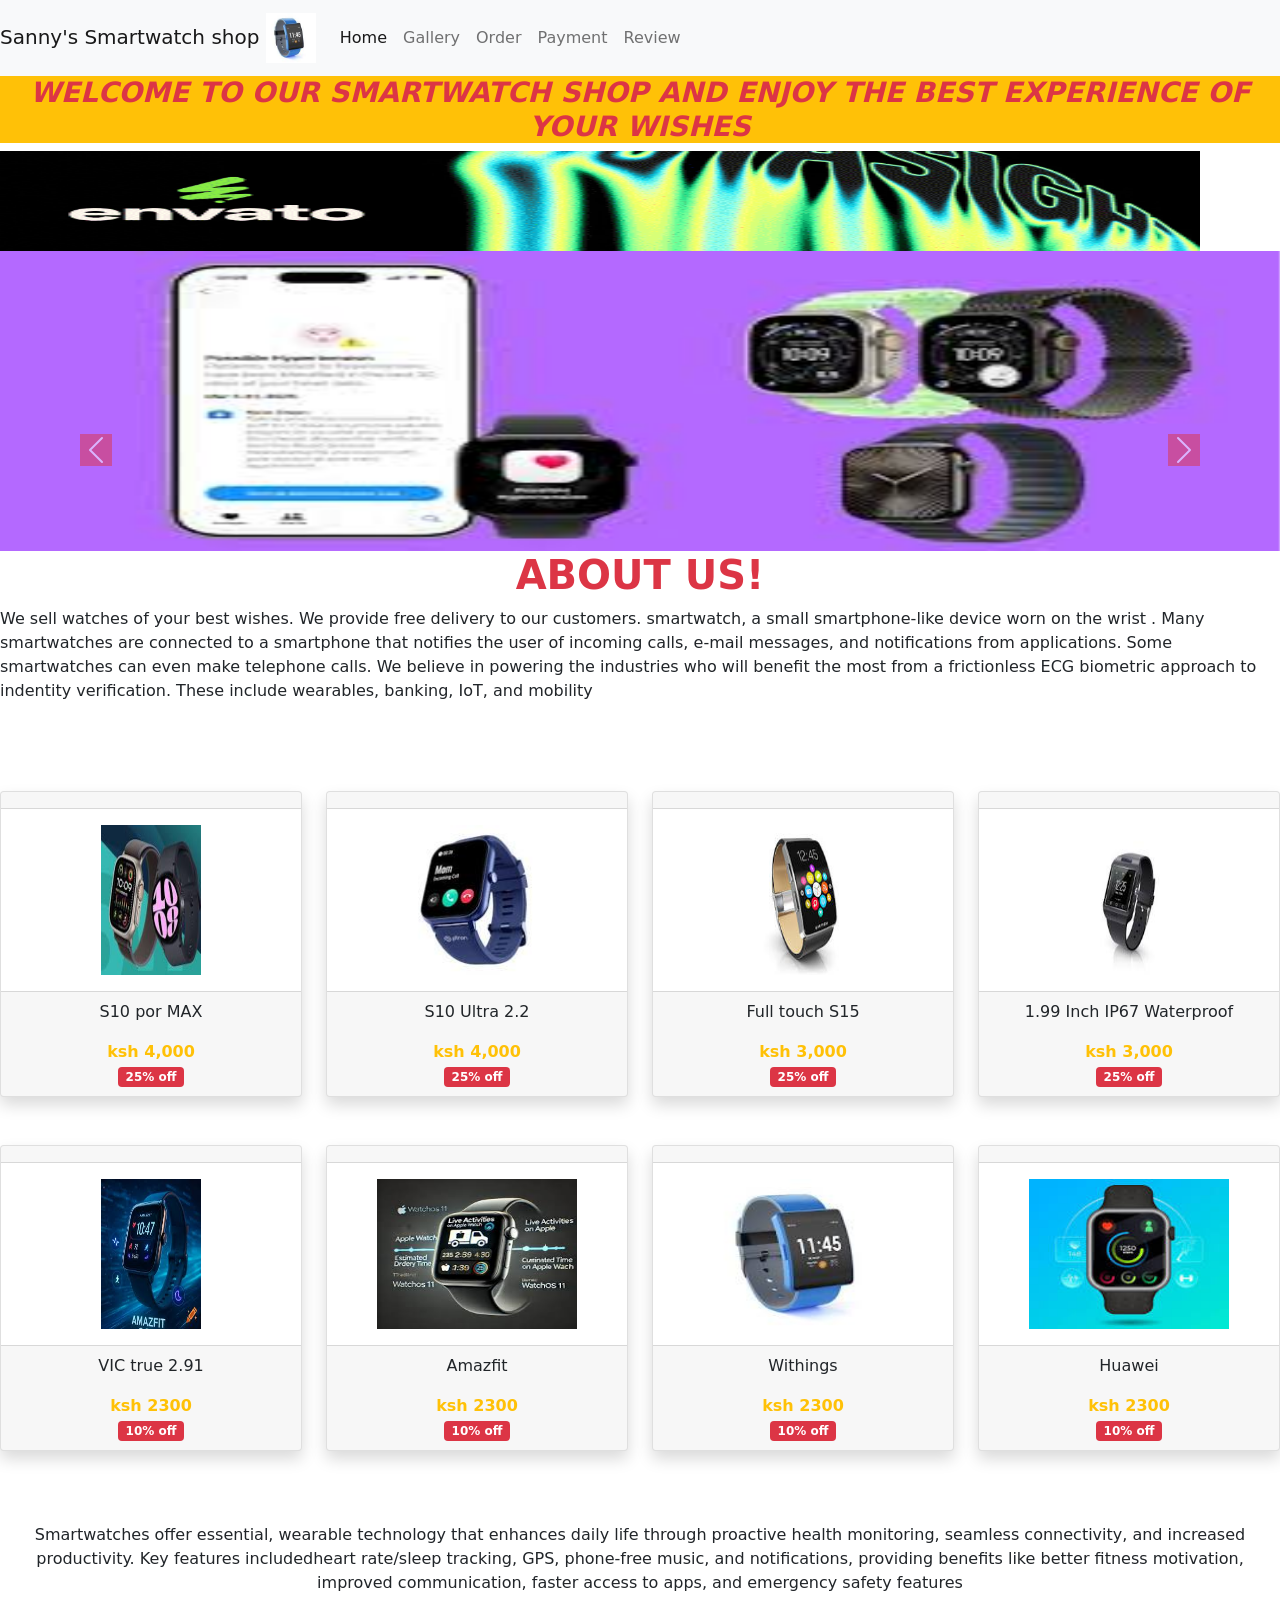
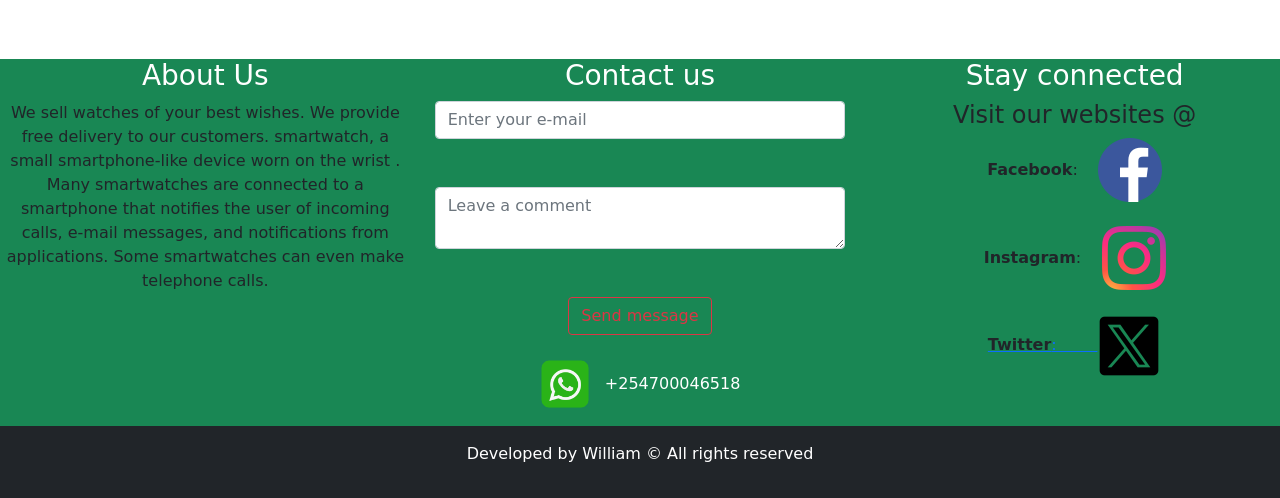
==== index.html @ 93efe293 "iI Have added some changes in the gallery.html" ====
<!DOCTYPE html>
<html lang="en">

<head>
    <meta charset="UTF-8">
    <meta name="viewport" content="width=device-width, initial-scale=1.0">
    <title>Smartwatch shop</title>
    <script src="js/bootstrap.js"></script>
    <link rel="stylesheet" href="css/bootstrap.css">
</head>

<body>
    <!-- navigation bar -->
    <section class="row">
        <div class="col-md-12">
            <nav class="navbar bg-light navbar-light navbar-expand-md bg-danger">
                <a href="#" class="navbar-brand">Sanny's Smartwatch shop <b><img src="images/download (5).jpeg" alt="" width="50px"></b></a>
                <!-- Creating humberger  -->
                <button class="navbar-toggler" data-bs-toggle="collapse" data-bs-target="#navbarcollapse">
                    <span class="navbar-toggler-icon"></span>

                </button>

                <div class="collapse navbar-collapse" id="navbarcollapse">
                    <div class="navbar-nav">
                        <a href="home.html" class="nav-link active">Home</a>
                        <a href="gallery.html" class="nav-link">Gallery</a>
                        <a href="order.html" class="nav-link">Order</a>
                         <a href="Payment.html" class="nav-link">Payment</a>
                          <a href="review.html" class="nav-link">Review</a>
                    </div>
                </div>
            </nav>

        </div>

    </section>
    <h3 class="text-center text-danger bg-warning"><b><i>WELCOME TO OUR SMARTWATCH SHOP AND ENJOY THE BEST EXPERIENCE OF
                YOUR WISHES</i></b></h3>
    <img src="images/live cover.gif" alt="" width="1200px" height="100px">
    <!-- carousel section -->
    <section class="row">
        <div class="col-md-12">

            <!-- div to controaal the slideshow -->

            <div class="carousel slide " data-bs-ride="carousel" id="mycarousel">
                <!-- div to wrap the carousel -->
                <div class="carousel-inner">
                    <div class="carousel-item active">
                        <img src="images/images (14).jpeg" alt="" class="w-100 d-block" height="300px" width="500px">
                    </div>
                    <div class="carousel-item">

                        <img src="images/images (13).jpeg" alt="" class="w-100 d-block" height="300px" width="500px">
                    </div>
                    <div class="carousel-item">
                        <img src="images/images (16).jpeg" alt="" class="w-100 d-block" height="300px" width="500px">
                    </div>
                    <div class="carousel-item">
                        <img src="images/images (15).jpeg" alt="" class="w-100 d-block" height="300px" width="500px">
                    </div>
                </div>


            </div>
            <!-- controllers for previous and next -->

            <a href="" class="carousel-control-prev" data-bs-slide="prev" data-bs-target="#mycarousel">
                <span class="carousel-control-prev-icon bg-danger"></span>
            </a>
            <a href="" class="carousel-control-next" data-bs-slide="next" data-bs-target="#mycarousel">

                <span class="carousel-control-next-icon bg-danger"></span>
            </a>
        </div>

    </section>

    <h1 class="text-center text-danger"><b>ABOUT US!</b></h1>
    <p class="text-dark">We sell watches of your best wishes. We provide free delivery to our customers. smartwatch, a
        small smartphone-like device worn on the wrist . Many smartwatches are connected
        to a smartphone that notifies the user of incoming calls, e-mail messages, and notifications from applications.
        Some smartwatches can even make telephone calls. We believe in powering the industries who will benefit the most
        from a frictionless ECG biometric approach to indentity verification.
        These include wearables, banking, IoT, and mobility</p>

    <!-- cards section -->

    <br><br><br>

    <section class="row">
        <div class="col-md-3 text-center">
            <!-- Div to hold the cards -->

            <div class="card shadow">
                <div class="card-header">
                    
                </div>
                <div class="card-body">
                    <img src="images/download.jpeg" alt="" width="100px" height="150PX">
                </div>
                <div class="card-footer ">
                    <p>S10 por MAX</p>
                    <b class="text-warning">ksh 4,000 </b>
                    <br>
                    <b class="badge bg-danger">25% off</b>
                </div>

            </div>

        </div>


        <div class="col-md-3 text-center">
            <!-- Div to hold the cards -->

            <div class="card shadow">
                <div class="card-header">
                

                </div>
                <div class="card-body">
                    <img src="images/download (3).jpeg" alt="" width="`100px" height="150PX">
                </div>
                <div class="card-footer ">
                    <p>S10 Ultra 2.2</p>
                    <b class="text-warning">ksh 4,000 </b>
                    <br>
                    <b class="badge bg-danger">25% off</b>
                </div>

            </div>

        </div>


        <div class="col-md-3 text-center">
            <!-- Div to hold the cards -->

            <div class="card shadow">
                <div class="card-header">


                </div>
                <div class="card-body">
                    <img src="images/image (17).jpeg" alt="" width="100px" height="150PX">
                </div>
                <div class="card-footer ">
                    <p>Full touch S15</p>
                    <b class="text-warning">ksh 3,000 </b>
                    <br>
                    <b class="badge bg-danger">25% off</b>
                </div>

            </div>

        </div>



        <div class="col-md-3 text-center">
            <!-- Div to hold the cards -->

            <div class="card shadow">
                <div class="card-header">
            

                </div>
                <div class="card-body">
                    <img src="images/download (9).jpeg" alt="" width="100px" height="150PX">
                </div>
                <div class="card-footer ">
                    <p>1.99 Inch IP67 Waterproof</p>
                    <b class="text-warning">ksh 3,000 </b>
                    <br>
                    <b class="badge bg-danger">25% off</b>
                </div>

            </div>

        </div>


    </section>
    <br><br>



    <!-- cards section -->
    <section class="row">

        <div class="col-md-3 text-center">
            <!-- Div to hold the cards -->

            <div class="card shadow">
                <div class="card-header">
            

                </div>
                <div class="card-body">
                    <img src="images/images (5).jpeg" alt="" width="100px" height="150PX">
                </div>
                <div class="card-footer ">
                    <p>VIC true 2.91</p>
                    <b class="text-warning">ksh 2300 </b>
                    <br>
                    <b class="badge bg-danger">10% off</b>
                </div>

            </div>

        </div>
        <div class="col-md-3 text-center">
            <!-- Div to hold the cards -->

            <div class="card shadow">
                <div class="card-header">


                </div>
                <div class="card-body">
                    <img src="images/images" alt="" width="200px" height="150px">
                </div>
                <div class="card-footer ">
                    <p>Amazfit</p>
                    <b class="text-warning">ksh 2300 </b>
                    <br>
                    <b class="badge bg-danger">10% off</b>
                </div>

            </div>

        </div>
        <div class="col-md-3 text-center">
            <!-- Div to hold the cards -->

            <div class="card shadow">
                <div class="card-header">
                

                </div>
                <div class="card-body">
                    <img src="images/download (5).jpeg" alt="" width="200px" height="150px">
                </div>
                <div class="card-footer ">
                    <p>Withings</p>
                    <b class="text-warning">ksh 2300 </b>
                    <br>
                    <b class="badge bg-danger">10% off</b>
                </div>

            </div>

        </div>
        <br>
        <div class="col-md-3 text-center">
            <!-- Div to hold the cards -->

            <div class="card shadow">
                <div class="card-header">
                    

                </div>
                <div class="card-body">
                    <img src="images/images (3).jpeg" alt="" width="200px" height="150px">
                </div>
                <div class="card-footer ">
                    <p>Huawei</p>
                    <b class="text-warning">ksh 2300 </b>
                    <br>
                    <b class="badge bg-danger">10% off</b>
                </div>

            </div>

        </div>

    </section>
    <br><br><br>

    <p class="text-center text-dark">Smartwatches offer essential, wearable technology that enhances daily life through
        proactive health monitoring, seamless connectivity, and increased productivity. Key features includedheart
        rate/sleep tracking, GPS, phone-free music, and notifications, providing benefits like better fitness
        motivation, improved communication, faster access to apps, and emergency safety features</p>
    <br><br>

    <!-- footer section  -->
    <section class="row bg-success">

        <div class="col-md-4 text-center text-white">
            <h3>About Us</h3>
            <P class="text-dark">We sell watches of your best wishes. We provide free delivery to our customers.
                smartwatch, a small smartphone-like device worn on the wrist . Many smartwatches are connected
                to a smartphone that notifies the user of incoming calls, e-mail messages, and notifications from
                applications.
                Some smartwatches can even make telephone calls. </P>
        </div>
        <div class="col-md-4 text-white text-center">
            <h3>Contact us</h3>
            <form action="">
                <input type="email" placeholder="Enter your e-mail" class="form-control">
                <br><br>
                <textarea name="" id="" placeholder="Leave a comment" class="form-control"></textarea>
                <br><br>

                <input type="submit" class="btn btn-outline-danger" value="Send message">
                <br><br>
                <a href="https://www.whatsapp.com" target="_blank"><img src="images/pngtree-whatsapp-icon-png-image_6315990.png" alt="" width="50px" height="50px"></a>&nbsp;&nbsp; +254700046518


            </form>
        </div>

        <div class="col-md-4 text-center">
            <h3 class="text-white">Stay connected</h3>
            <h4>Visit our websites @</h4>
            <b>Facebook</b>: &nbsp; &nbsp<a href="https://www.facebook.com" target="_blank"><img src="images/fb.png"
                    alt=""></a>
            <br><br>
            <b>Instagram</b>:&nbsp; &nbsp; <a href="https://www.instagram.com" target="_blank"><img
                    src="images/image (18).png" alt="">
                <br><br>
                <b class="text-dark">Twitter</b>: &nbsp; &nbsp; &nbsp; &nbsp;<a href="https://www.x.com"
                    target="_blank"></a><img src="images/x.png" alt="">

                <br><br><br>

        </div>
    </section>
    <footer class="bg-dark p-3">
        <p class="text-white text-center">Developed by William &copy; All rights reserved</p>
    </footer>


























</body>

</html>
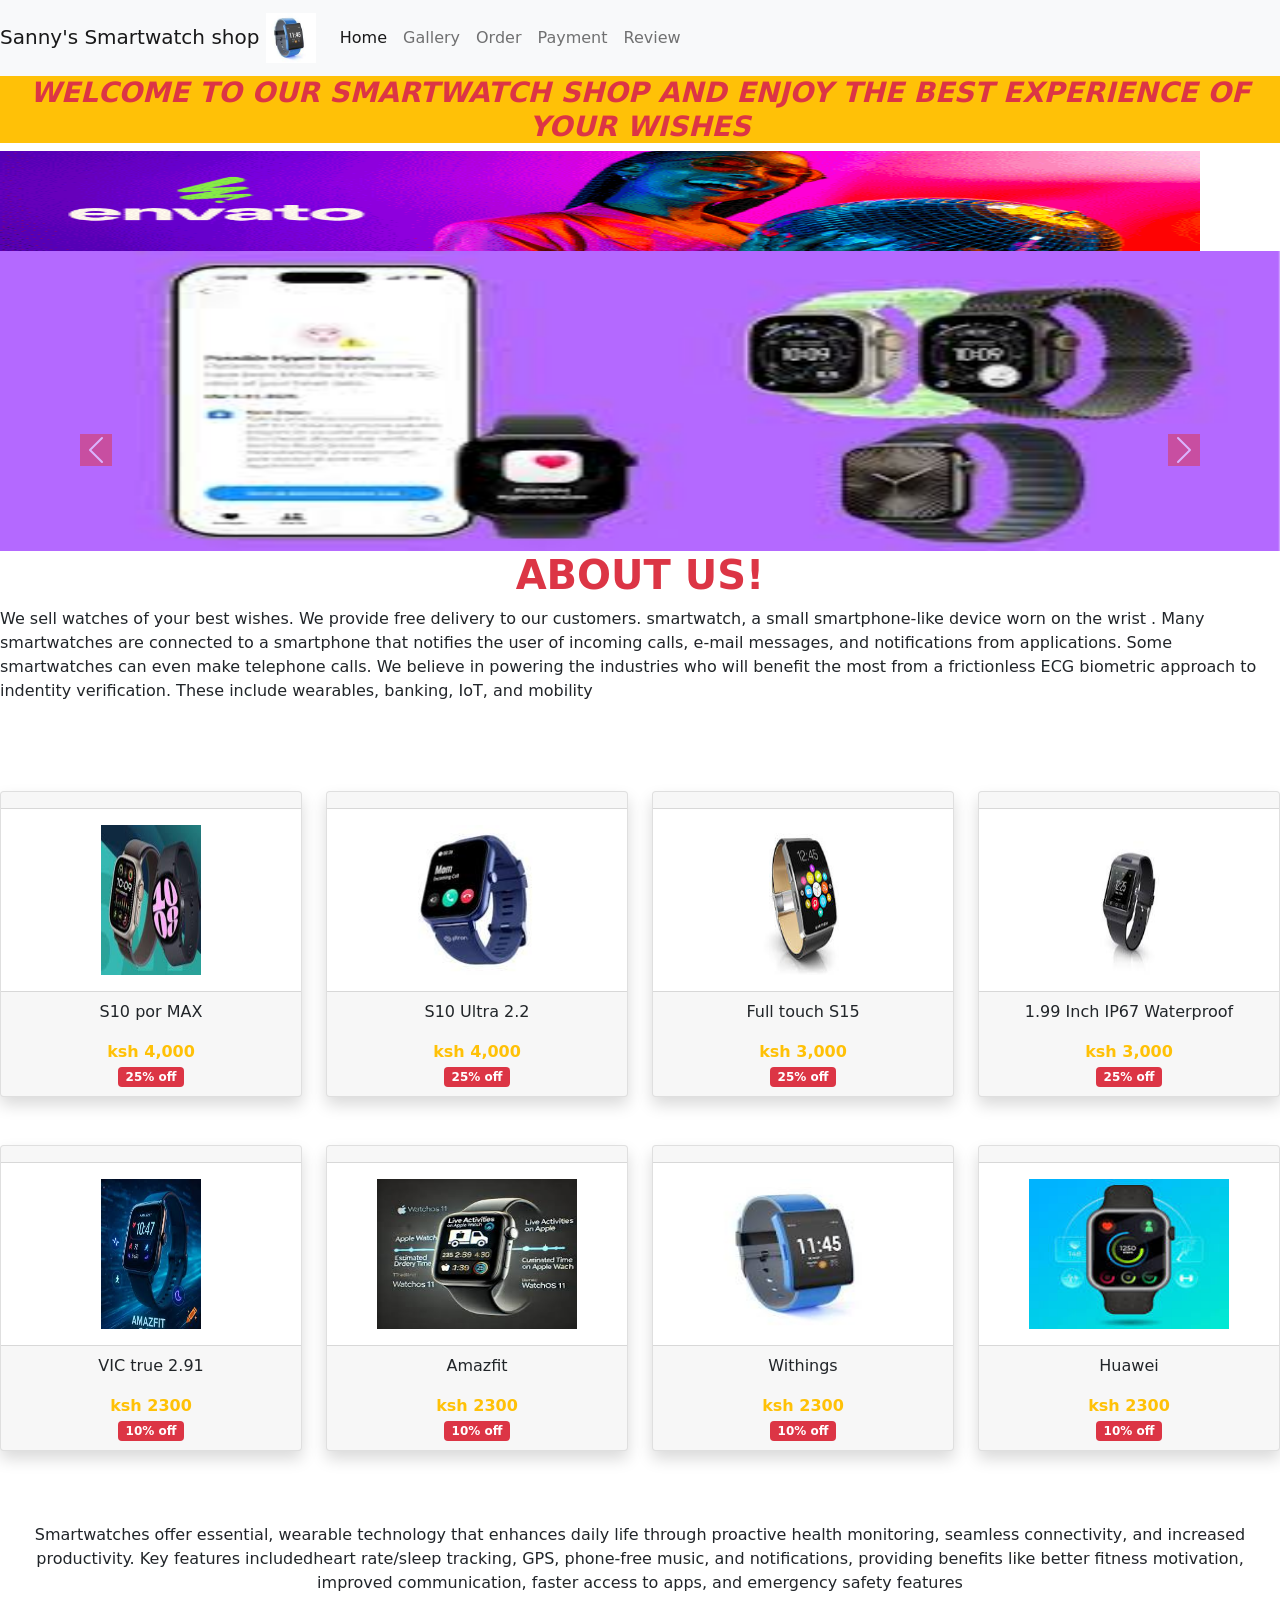
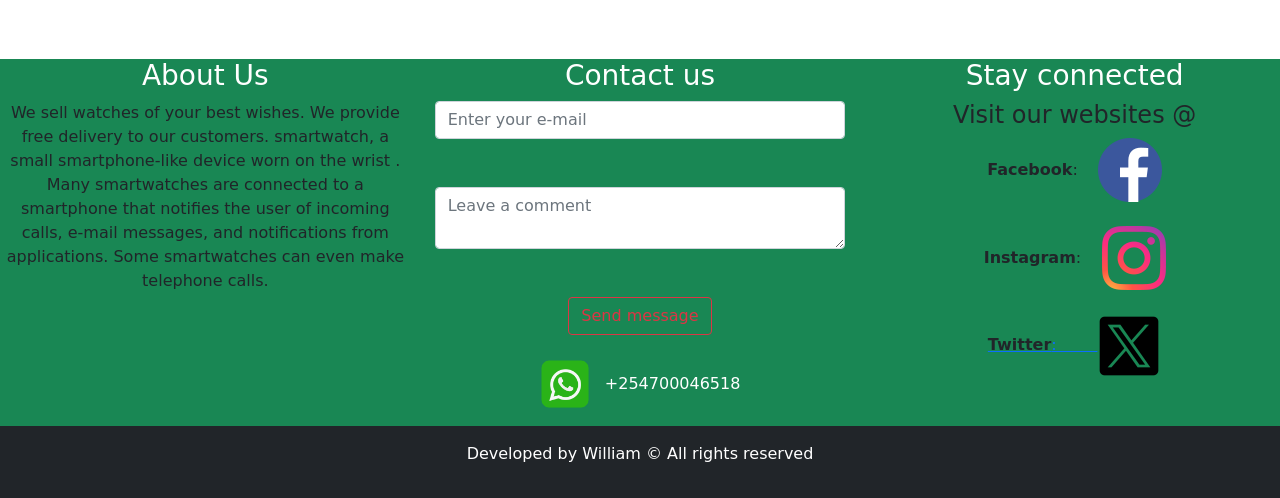
==== commit 3e49d9d2: "iI Have added some changes in the gallery.html" ====
--- a/index.html
+++ b/index.html
@@ -23,7 +23,7 @@
 
                 <div class="collapse navbar-collapse" id="navbarcollapse">
                     <div class="navbar-nav">
-                        <a href="home.html" class="nav-link active">Home</a>
+                        <a href="index.html" class="nav-link active">Home</a>
                         <a href="gallery.html" class="nav-link">Gallery</a>
                         <a href="order.html" class="nav-link">Order</a>
                          <a href="Payment.html" class="nav-link">Payment</a>
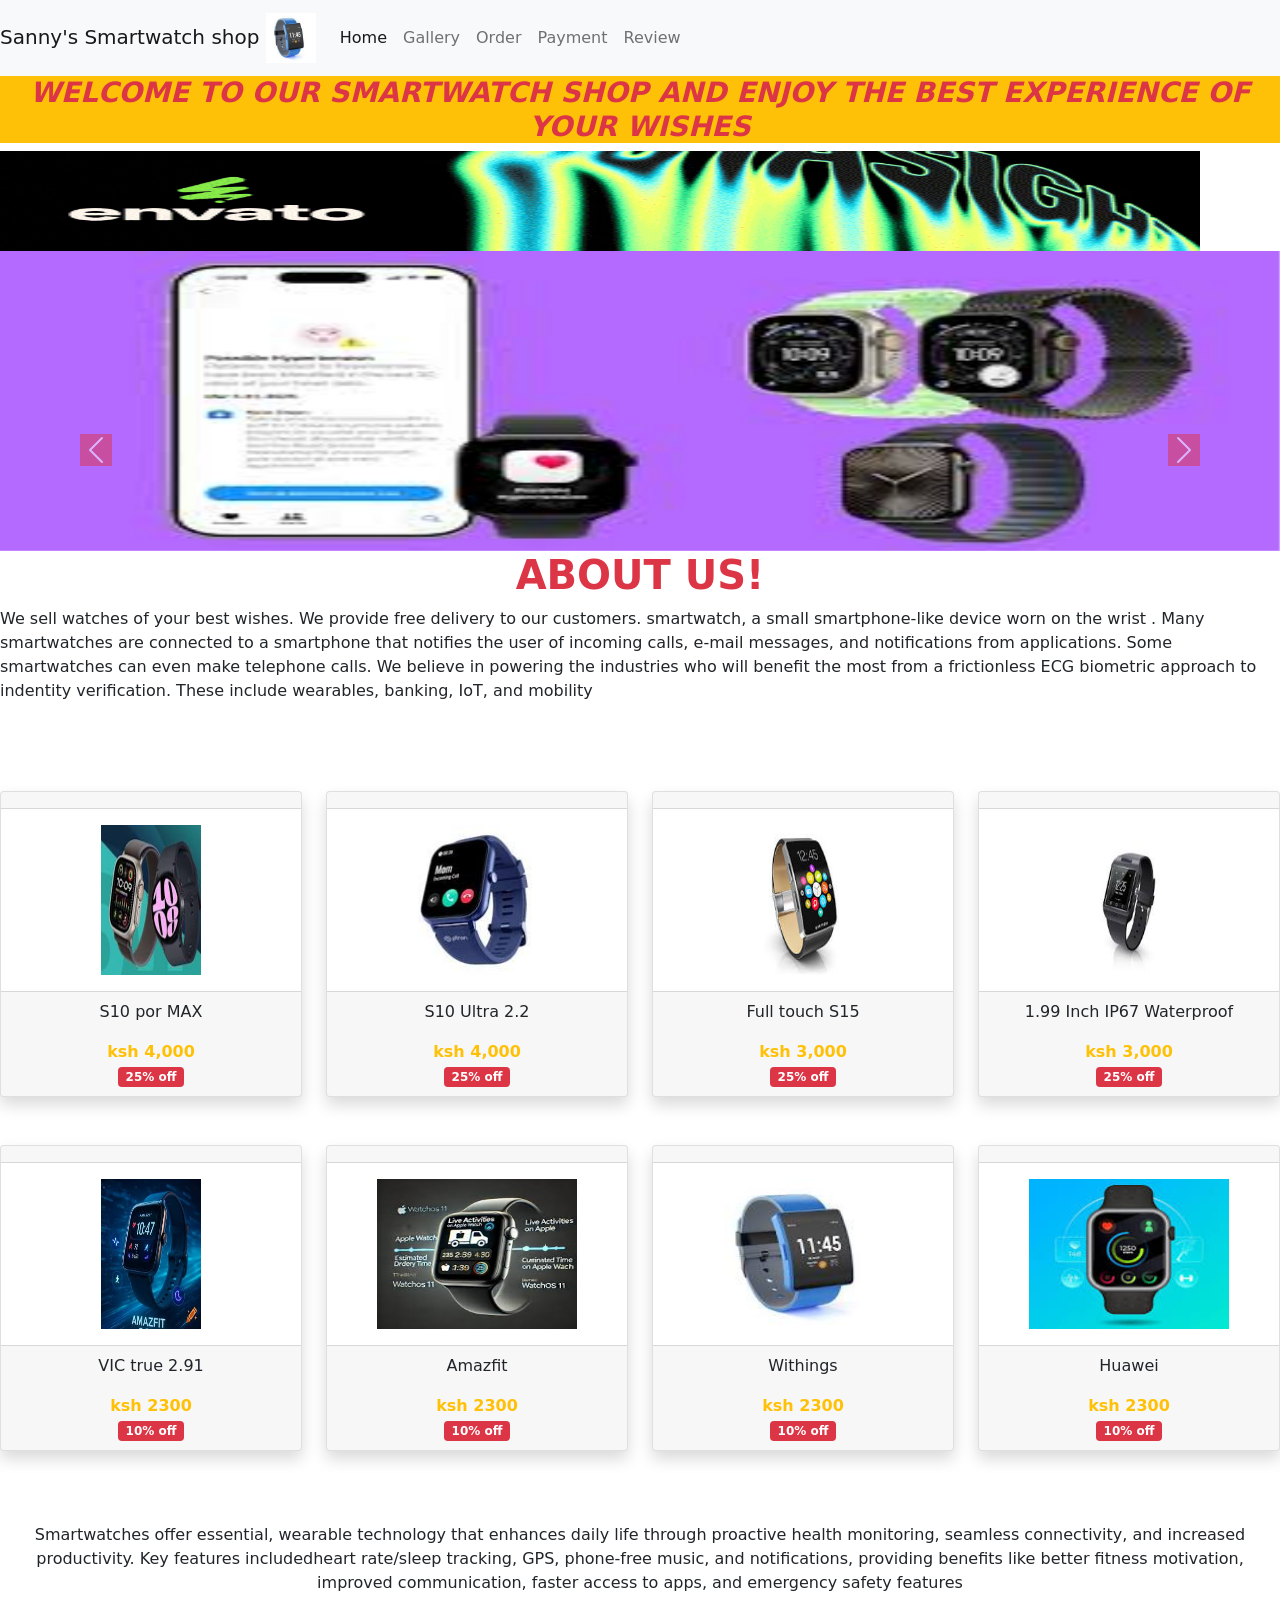
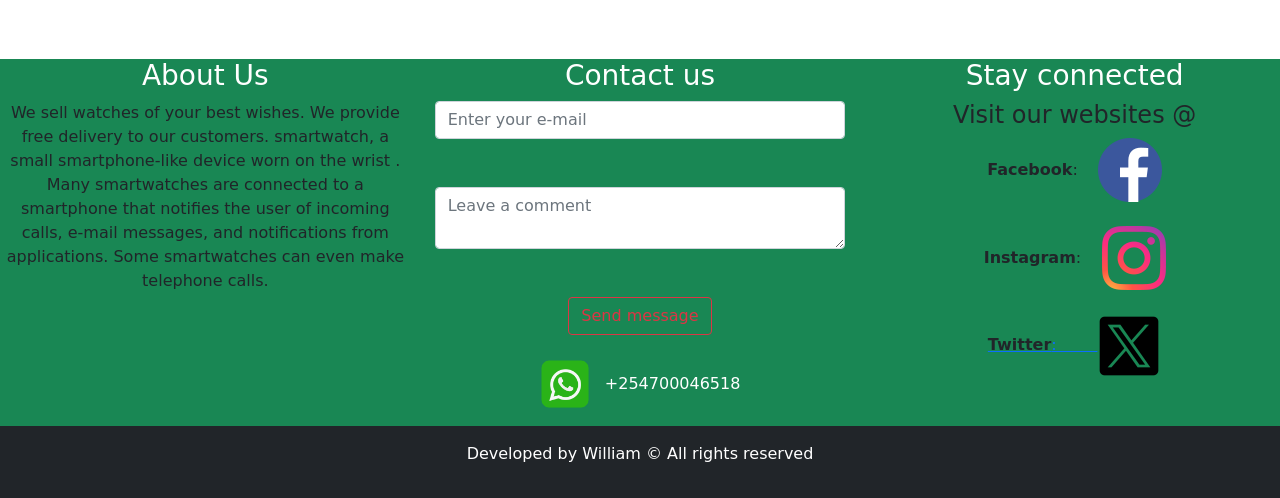
==== commit 20c8a41c: "iI Have added some changes" ====
--- a/index.html
+++ b/index.html
@@ -7,6 +7,13 @@
     <title>Smartwatch shop</title>
     <script src="js/bootstrap.js"></script>
     <link rel="stylesheet" href="css/bootstrap.css">
+     <style>
+        img:hover{
+            transform: scale(1.2);
+            transition: 3s;
+
+        }
+    </style>
 </head>
 
 <body>
